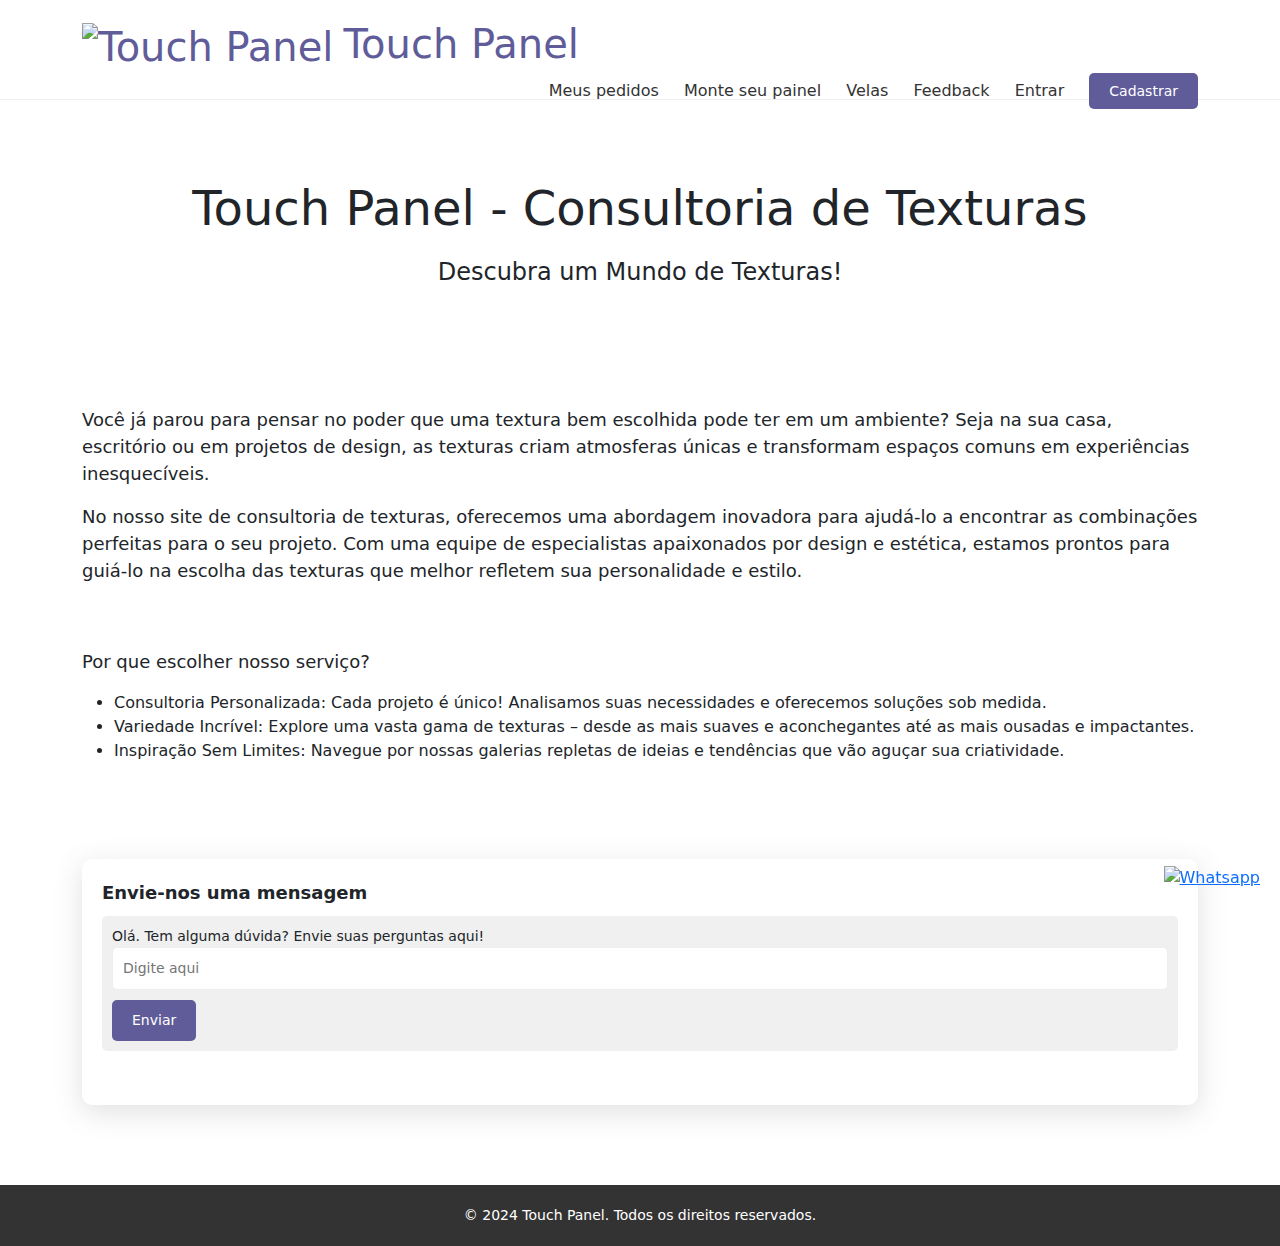
==== index.html @ 873a6830 "Add files via upload" ====
<!DOCTYPE html>
<html lang="en">

<head>
    <meta charset="UTF-8">
    <meta http-equiv="X-UA-Compatible" content="IE=edge">
    <meta name="viewport" content="width=device-width, initial-scale=1.0">
    <title>Touch Panel</title>
    <link rel="stylesheet" href="style.css">
    <script src="script.js"></script>
    <link href="https://cdn.jsdelivr.net/npm/bootstrap@5.3.3/dist/css/bootstrap.min.css" rel="stylesheet"
        integrity="sha384-QWTKZyjpPEjISv5WaRU9OFeRpok6YctnYmDr5pNlyT2bRjXh0JMhjY6hW+ALEwIH" crossorigin="anonymous">
    <script src="https://cdn.jsdelivr.net/npm/@popperjs/core@2.11.8/dist/umd/popper.min.js"
        integrity="sha384-I7E8VVD/ismYTF4hNIPjVp/Zjvgyol6VFvRkX/vR+Vc4jQkC+hVqc2pM8ODewa9r"
        crossorigin="anonymous"></script>
    <script src="https://cdn.jsdelivr.net/npm/bootstrap@5.3.3/dist/js/bootstrap.min.js"
        integrity="sha384-0pUGZvbkm6XF6gxjEnlmuGrJXVbNuzT9qBBavbLwCsOGabYfZo0T0to5eqruptLy"
        crossorigin="anonymous"></script>
</head>

<body>
    <header>
        <div class="container">
            <h1><a href="index.html"><img src="Imagens/Logo.jpeg" alt="Touch Panel">Touch Panel</a></h1>
            <nav>
                <ul>
                    <li><a href="#">Meus pedidos</a></li>
                    <li><a href="#">Monte seu painel</a></li>
                    <li><a href="#">Velas</a></li>
                    <li><a href="#">Feedback</a></li>
                    <li><a href="#">Entrar</a></li>
                    <li><a href="#" class="cta">Cadastrar</a></li>
                </ul>
            </nav>
        </div>
    </header>
    <main>
        <section class="hero">
            <div class="container">
                <h2>Touch Panel - Consultoria de Texturas</h2>
                <h3>Descubra um Mundo de Texturas!</h3>
            </div>
        </section>

        <div class="container texto">
            <p>Você já parou para pensar no poder que uma textura bem escolhida pode ter em um ambiente? Seja na sua
                casa, escritório ou em projetos de design, as texturas criam atmosferas únicas e transformam espaços
                comuns em experiências inesquecíveis.</p>
            <p>No nosso site de consultoria de texturas, oferecemos uma abordagem inovadora para ajudá-lo a encontrar as
                combinações perfeitas para o seu projeto. Com uma equipe de especialistas apaixonados por design e
                estética, estamos prontos para guiá-lo na escolha das texturas que melhor refletem sua personalidade e
                estilo.</p>
            <br />
            <br />
            <p>
                Por que escolher nosso serviço?
            <ul>
                <li>Consultoria Personalizada: Cada projeto é único! Analisamos suas necessidades e oferecemos soluções
                    sob medida.</li>
                <li>Variedade Incrível: Explore uma vasta gama de texturas – desde as mais suaves e aconchegantes até as
                    mais ousadas e impactantes.</li>
                <li>Inspiração Sem Limites: Navegue por nossas galerias repletas de ideias e tendências que vão aguçar
                    sua criatividade.</li>
            </ul>
            </p>
        </div>
        <section class="contact">
            <div class="container">
                <div class="chat-box">
                    <span>Envie-nos uma mensagem</span>
                    <div class="chat-message">
                        <p>Olá. Tem alguma dúvida? Envie suas perguntas aqui!</p>
                        <input type="text" placeholder="Digite aqui">
                        <button>Enviar</button>
                    </div>
                    <br />
                </div>
            </div>
        </section>
        <a href="https://web.whatsapp.com/" class="whatsapp"><img src="Imagens/whatsapp.png" alt="Whatsapp"></a>
    </main>

    <footer>
        <div class="container">
            <p>&copy; 2024 Touch Panel. Todos os direitos reservados.</p>
        </div>
    </footer>
</body>

</html>
---- style.css ----
/* style.css */
body {
    font-family: sans-serif;
    margin: 0;
    padding: 0;
    background-color: #1b1a1b;
}

header {
    background-color: #fff;
    padding: 20px 0;
    border-bottom: 1px solid #eee;
}

.whatsapp {
    position: fixed;
    bottom: 10px;
    right: 20px;
    z-index: 1;
}

.whatsapp img {
    width: 40px;
    height: 40px;
}

.container {
    max-width: 1200px;
    margin: 0 auto;
    padding: 0 20px;
}

.container img {
    height: 70px;
    width: 70px;
    margin-right: 10px;
}

.mensagem {
    padding-top: 50%;
}

h1 {
    font-size: 2em;
    margin: 0;
    display: inline-block;
    vertical-align: middle;
    line-height: 1;
}

h1 a {
    text-decoration: none;
    color: #605c99;
}

p {
    font-size: 18px;
}

nav {
    float: right;
}

nav ul {
    list-style: none;
    margin: 0;
    padding: 0;
}

nav li {
    display: inline-block;
    margin-left: 20px;
}

nav a {
    text-decoration: none;
    color: #333;
}

.hero {
    background-color: #fff;
    padding: 80px 0;
    text-align: center;
}

.hero h2 {
    font-size: 3em;
    margin-bottom: 20px;
}

.hero h3 {
    font-size: 1.5em;
    margin-bottom: 40px;
}

.contact {
    padding: 80px 0;
    background-color: #fff;
}

.chat-box {
    background-color: #fff;
    padding: 20px;
    border-radius: 10px;
    box-shadow: 0 2px 5px rgba(0, 0, 0, 0.1);
    position: relative;
    box-shadow: rgba(100, 100, 111, 0.2) 0px 7px 29px 0px;
}

.chat-box span {
    font-size: 18px;
    font-weight: bold;
    margin-bottom: 10px;
    display: block;
}

.chat-message {
    background-color: #f0f0f0;
    padding: 10px;
    border-radius: 5px;
    margin-bottom: 10px;
}

.chat-message p {
    margin: 0;
    font-size: 14px;
}

.chat-message input {
    width: 100%;
    padding: 10px;
    border: 1px solid #eee;
    border-radius: 5px;
    margin-bottom: 10px;
    font-size: 14px;
}

.chat-message button {
    background-color: #605c99;
    color: #fff;
    padding: 10px 20px;
    border: none;
    border-radius: 5px;
    cursor: pointer;
    font-size: 14px;
}

.chat-box img {
    position: absolute;
    bottom: 10px;
    right: 10px;
    width: 40px;
    height: 40px;
}

footer {
    background-color: #333;
    color: #fff;
    padding: 20px 0;
    text-align: center;
}

footer p {
    margin: 0;
    font-size: 14px;
}

.cta {
    background-color: #605c99;
    color: #fff;
    padding: 10px 20px;
    border: none;
    border-radius: 5px;
    cursor: pointer;
    font-size: 14px;
}

/* Responsivo */
@media (max-width: 768px) {
    nav {
        float: none;
        text-align: center;
    }

    nav ul {
        display: flex;
        flex-wrap: wrap;
        justify-content: center;
    }

    nav li {
        margin: 0 10px;
    }

    .hero {
        padding: 40px 0;
    }

    .omnichannel {
        padding: 40px 0;
    }

    .circle {
        width: 100px;
        height: 100px;
    }

    .logistics {
        width: 20px;
        height: 200px;
    }

    .channel {
        top: 70%;
    }

    .contact {
        padding: 40px 0;
    }
}
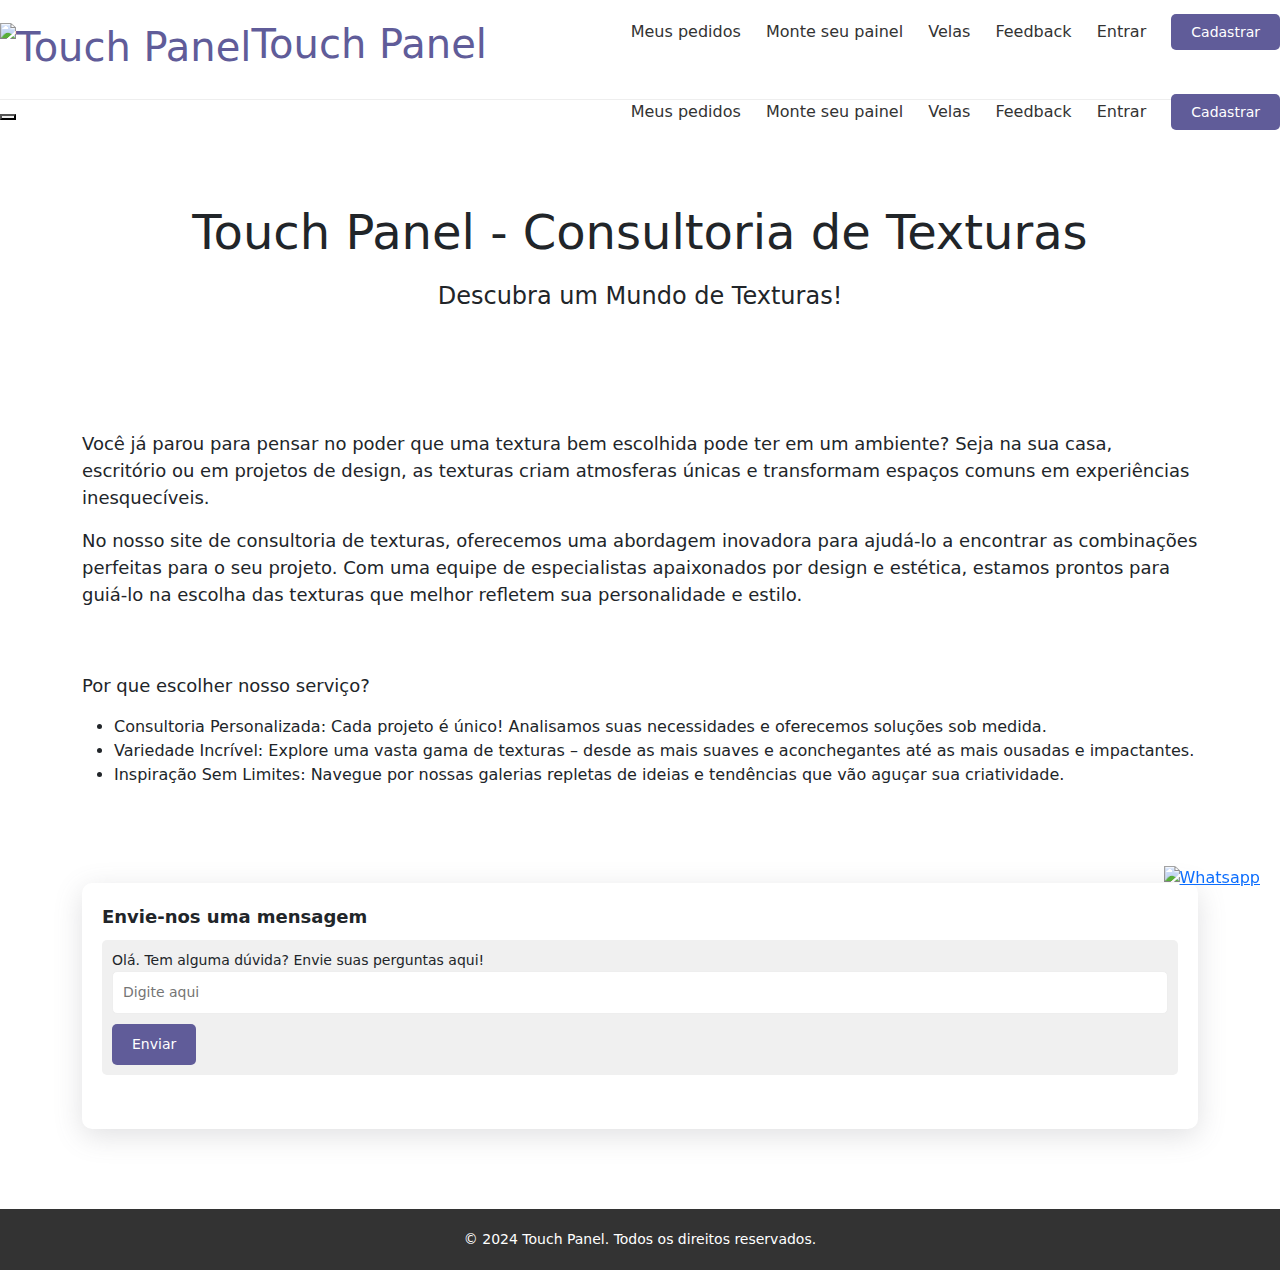
==== commit 27212ea3: "Update index.html" ====
--- a/index.html
+++ b/index.html
@@ -8,20 +8,20 @@
     <title>Touch Panel</title>
     <link rel="stylesheet" href="style.css">
     <script src="script.js"></script>
-    <link href="https://cdn.jsdelivr.net/npm/bootstrap@5.3.3/dist/css/bootstrap.min.css" rel="stylesheet"
-        integrity="sha384-QWTKZyjpPEjISv5WaRU9OFeRpok6YctnYmDr5pNlyT2bRjXh0JMhjY6hW+ALEwIH" crossorigin="anonymous">
     <script src="https://cdn.jsdelivr.net/npm/@popperjs/core@2.11.8/dist/umd/popper.min.js"
         integrity="sha384-I7E8VVD/ismYTF4hNIPjVp/Zjvgyol6VFvRkX/vR+Vc4jQkC+hVqc2pM8ODewa9r"
         crossorigin="anonymous"></script>
     <script src="https://cdn.jsdelivr.net/npm/bootstrap@5.3.3/dist/js/bootstrap.min.js"
         integrity="sha384-0pUGZvbkm6XF6gxjEnlmuGrJXVbNuzT9qBBavbLwCsOGabYfZo0T0to5eqruptLy"
         crossorigin="anonymous"></script>
+    <link href="https://cdn.jsdelivr.net/npm/bootstrap@5.3.3/dist/css/bootstrap.min.css" rel="stylesheet"
+        integrity="sha384-QWTKZyjpPEjISv5WaRU9OFeRpok6YctnYmDr5pNlyT2bRjXh0JMhjY6hW+ALEwIH" crossorigin="anonymous">
 </head>
 
 <body>
     <header>
-        <div class="container">
-            <h1><a href="index.html"><img src="Imagens/Logo.jpeg" alt="Touch Panel">Touch Panel</a></h1>
+        <div class="conteiner">
+            <h1><a href="index.html"><img src="Imagens/LogoSFundo.png" alt="Touch Panel">Touch Panel</a></h1>
             <nav>
                 <ul>
                     <li><a href="#">Meus pedidos</a></li>
@@ -29,11 +29,27 @@
                     <li><a href="#">Velas</a></li>
                     <li><a href="#">Feedback</a></li>
                     <li><a href="#">Entrar</a></li>
-                    <li><a href="#" class="cta">Cadastrar</a></li>
+                    <li><a href="#" id="cadastrar" class="cta">Cadastrar</a></li>
                 </ul>
             </nav>
         </div>
     </header>
+    <navbar>
+        <button class="menu-btn">
+            <span class="menu-icon"></span>
+        </button>
+
+        <nav class="menu">
+            <ul>
+                <li><a href="#">Meus pedidos</a></li>
+                <li><a href="#">Monte seu painel</a></li>
+                <li><a href="#">Velas</a></li>
+                <li><a href="#">Feedback</a></li>
+                <li><a href="#">Entrar</a></li>
+                <li><a href="#" id="cadastrar" class="cta">Cadastrar</a></li>
+            </ul>
+        </nav>
+    </navbar>
     <main>
         <section class="hero">
             <div class="container">
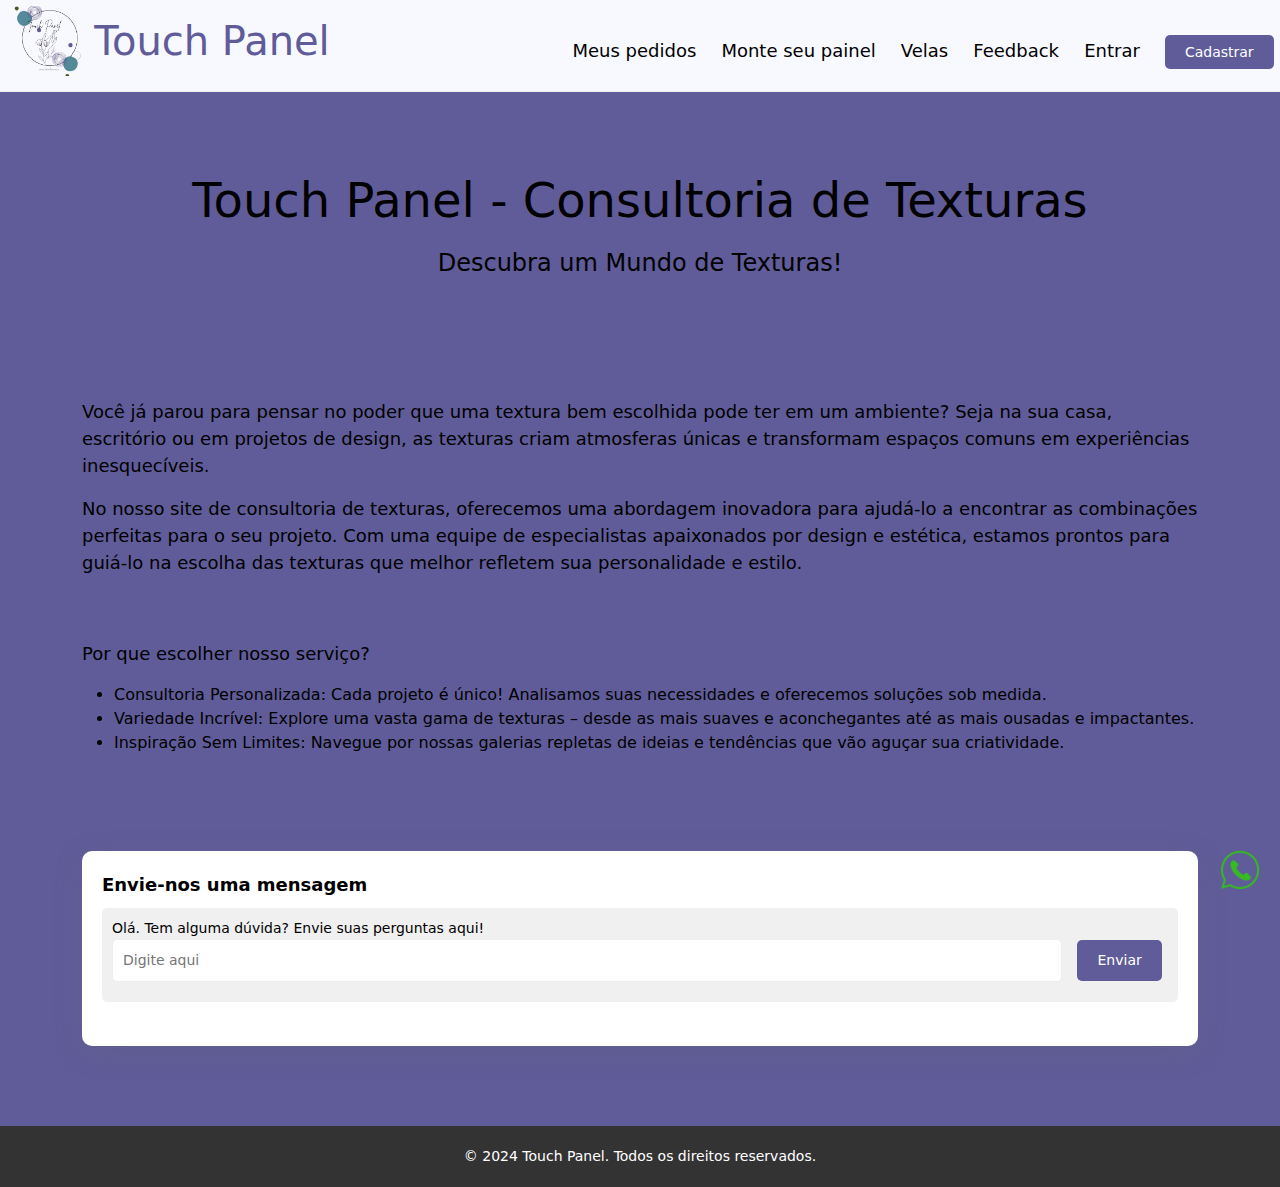
==== commit 39c82ec4: "Atualização 01/10" ====
--- a/index.html
+++ b/index.html
@@ -103,4 +103,4 @@
     </footer>
 </body>
 
-</html>
+</html>--- a/style.css
+++ b/style.css
@@ -1,220 +1,474 @@
-/* style.css */
-body {
-    font-family: sans-serif;
-    margin: 0;
-    padding: 0;
-    background-color: #1b1a1b;
-}
-
-header {
-    background-color: #fff;
-    padding: 20px 0;
-    border-bottom: 1px solid #eee;
-}
-
-.whatsapp {
-    position: fixed;
-    bottom: 10px;
-    right: 20px;
-    z-index: 1;
-}
-
-.whatsapp img {
-    width: 40px;
-    height: 40px;
-}
-
-.container {
-    max-width: 1200px;
-    margin: 0 auto;
-    padding: 0 20px;
-}
-
-.container img {
-    height: 70px;
-    width: 70px;
-    margin-right: 10px;
-}
-
-.mensagem {
-    padding-top: 50%;
-}
-
-h1 {
-    font-size: 2em;
-    margin: 0;
-    display: inline-block;
-    vertical-align: middle;
-    line-height: 1;
-}
-
-h1 a {
-    text-decoration: none;
-    color: #605c99;
-}
-
-p {
-    font-size: 18px;
-}
-
-nav {
-    float: right;
-}
-
-nav ul {
-    list-style: none;
-    margin: 0;
-    padding: 0;
-}
-
-nav li {
-    display: inline-block;
-    margin-left: 20px;
-}
-
-nav a {
-    text-decoration: none;
-    color: #333;
-}
-
-.hero {
-    background-color: #fff;
-    padding: 80px 0;
-    text-align: center;
-}
-
-.hero h2 {
-    font-size: 3em;
-    margin-bottom: 20px;
-}
-
-.hero h3 {
-    font-size: 1.5em;
-    margin-bottom: 40px;
-}
-
-.contact {
-    padding: 80px 0;
-    background-color: #fff;
-}
-
-.chat-box {
-    background-color: #fff;
-    padding: 20px;
-    border-radius: 10px;
-    box-shadow: 0 2px 5px rgba(0, 0, 0, 0.1);
-    position: relative;
-    box-shadow: rgba(100, 100, 111, 0.2) 0px 7px 29px 0px;
-}
-
-.chat-box span {
-    font-size: 18px;
-    font-weight: bold;
-    margin-bottom: 10px;
-    display: block;
-}
-
-.chat-message {
-    background-color: #f0f0f0;
-    padding: 10px;
-    border-radius: 5px;
-    margin-bottom: 10px;
-}
-
-.chat-message p {
-    margin: 0;
-    font-size: 14px;
-}
-
-.chat-message input {
-    width: 100%;
-    padding: 10px;
-    border: 1px solid #eee;
-    border-radius: 5px;
-    margin-bottom: 10px;
-    font-size: 14px;
-}
-
-.chat-message button {
-    background-color: #605c99;
-    color: #fff;
-    padding: 10px 20px;
-    border: none;
-    border-radius: 5px;
-    cursor: pointer;
-    font-size: 14px;
-}
-
-.chat-box img {
-    position: absolute;
-    bottom: 10px;
-    right: 10px;
-    width: 40px;
-    height: 40px;
-}
-
-footer {
-    background-color: #333;
-    color: #fff;
-    padding: 20px 0;
-    text-align: center;
-}
-
-footer p {
-    margin: 0;
-    font-size: 14px;
-}
-
-.cta {
-    background-color: #605c99;
-    color: #fff;
-    padding: 10px 20px;
-    border: none;
-    border-radius: 5px;
-    cursor: pointer;
-    font-size: 14px;
-}
-
-/* Responsivo */
-@media (max-width: 768px) {
-    nav {
-        float: none;
-        text-align: center;
-    }
-
-    nav ul {
-        display: flex;
-        flex-wrap: wrap;
-        justify-content: center;
-    }
-
-    nav li {
-        margin: 0 10px;
-    }
-
-    .hero {
-        padding: 40px 0;
-    }
-
-    .omnichannel {
-        padding: 40px 0;
-    }
-
-    .circle {
-        width: 100px;
-        height: 100px;
-    }
-
-    .logistics {
-        width: 20px;
-        height: 200px;
-    }
-
-    .channel {
-        top: 70%;
-    }
-
-    .contact {
-        padding: 40px 0;
-    }
+/* style.css */
+body {
+    font-family: sans-serif;
+    margin: 0;
+    padding: 0;
+    background-color: #605c99 !important;
+}
+
+header {
+    background-color: #f8f8ff;
+    padding: 0.5%;
+    border-bottom: 1px solid #eee;
+}
+
+.whatsapp {
+    position: fixed;
+    bottom: 10px;
+    right: 20px;
+    z-index: 1;
+}
+
+.whatsapp img {
+    width: 40px;
+    height: 40px;
+}
+
+main {
+    color: rgb(0, 0, 0);
+}
+
+.container {
+    max-width: 1200px;
+    margin: 0 auto;
+    padding: 0 20px;
+}
+
+.container img {
+    height: 70px;
+    width: 70px;
+    margin-right: 10px;
+}
+
+.conteiner {
+    max-width: 1200px;
+    margin: 0;
+    padding: 0 0px;
+    display: contents;
+}
+
+.conteiner img {
+    height: 70px;
+    width: 70px;
+    margin-right: 10px;
+    margin-left: 5%;
+}
+
+.conteiner a {
+    white-space: nowrap;
+    margin: 0;
+    vertical-align: middle;
+    line-height: 1;
+    flex: 1;
+    justify-content: center;
+    align-items: center;
+    display: flex;
+}
+
+.mensagem {
+    padding-top: 50%;
+}
+
+#Nome {
+    padding-top: 50px;
+}
+
+h1 {
+    font-size: 2em;
+    margin: 0;
+    display: inline-block;
+    vertical-align: middle;
+    line-height: 1;
+}
+
+h1 a {
+    text-decoration: none;
+    color: #605c99;
+    height: 100%;
+    align-items: center;
+}
+
+p {
+    font-size: 18px;
+}
+
+nav {
+    float: right;
+}
+
+nav ul {
+    list-style: none;
+    margin: 0;
+    margin-top: 4%;
+    padding: 0;
+    position: relative;
+}
+
+nav li {
+    display: inline-block;
+    margin-left: 20px;
+    font-size: 18px;
+}
+
+nav a {
+    text-decoration: none;
+    color: #000000;
+}
+
+.hero {
+    padding: 80px 0;
+    text-align: center;
+}
+
+.hero h2 {
+    font-size: 3em;
+    margin-bottom: 20px;
+}
+
+.hero h3 {
+    font-size: 1.5em;
+    margin-bottom: 40px;
+}
+
+.contact {
+    padding: 80px 0;
+}
+
+.chat-box {
+    background-color: #fff;
+    padding: 20px;
+    border-radius: 10px;
+    box-shadow: 0 2px 5px rgba(0, 0, 0, 0.1);
+    position: relative;
+    box-shadow: rgba(100, 100, 111, 0.2) 0px 7px 29px 0px;
+}
+
+.chat-box span {
+    font-size: 18px;
+    font-weight: bold;
+    margin-bottom: 10px;
+    display: block;
+}
+
+.chat-message {
+    background-color: #f0f0f0;
+    padding: 10px;
+    border-radius: 5px;
+}
+
+.chat-message p {
+    margin: 0;
+    font-size: 14px;
+}
+
+.chat-message input {
+    width: 90%;
+    padding: 10px;
+    border: 1px solid #eee;
+    border-radius: 5px;
+    margin-bottom: 10px;
+    font-size: 14px;
+}
+
+.chat-message button {
+    background-color: #605c99;
+    color: #fff;
+    padding: 10px 20px;
+    border: none;
+    border-radius: 5px;
+    cursor: pointer;
+    font-size: 14px;
+    margin-left: 10px;
+}
+
+.chat-box img {
+    position: absolute;
+    bottom: 10px;
+    right: 10px;
+    width: 40px;
+    height: 40px;
+}
+
+footer {
+    background-color: #333;
+    color: #fff;
+    padding: 20px 0;
+    text-align: center;
+}
+
+footer p {
+    margin: 0;
+    font-size: 14px;
+}
+
+.cta {
+    background-color: #605c99;
+    color: #fff;
+    padding: 10px 20px;
+    border: none;
+    border-radius: 5px;
+    cursor: pointer;
+    font-size: 14px;
+}
+
+@media only screen and (max-width: 480px) {
+    header {
+        padding: 10px;
+    }
+
+    nav {
+        float: none;
+    }
+
+    nav ul {
+        margin-top: 0;
+    }
+
+    nav li {
+        margin-left: 10px;
+    }
+
+    .hero {
+        padding: 40px 0;
+    }
+
+    .hero h2 {
+        font-size: 2em;
+    }
+
+    .hero h3 {
+        font-size: 1em;
+    }
+
+    .contact {
+        padding: 40px 0;
+    }
+
+    .chat-box {
+        padding: 10px;
+    }
+
+    .chat-message {
+        padding: 5px;
+    }
+
+    .chat-message input {
+        width: 90%;
+    }
+
+    .chat-message button {
+        padding: 5px 10px;
+    }
+
+    footer {
+        padding: 10px 0;
+    }
+
+    footer p {
+        font-size: 12px;
+    }
+}
+
+@media only screen and (max-width: 768px) {
+    header {
+        padding: 15px;
+    }
+
+    nav {
+        float: none;
+    }
+
+    nav ul {
+        margin-top: 10px;
+    }
+
+    nav li {
+        margin-left: 15px;
+    }
+
+    .hero {
+        padding: 60px 0;
+    }
+
+    .hero h2 {
+        font-size: 2.5em;
+    }
+
+    .hero h3 {
+        font-size: 1.2em;
+    }
+
+    .contact {
+        padding: 60px 0;
+    }
+
+    .chat-box {
+        padding: 15px;
+    }
+
+    .chat-message {
+        padding: 10px;
+    }
+
+    .chat-message input {
+        width: 95%;
+    }
+
+    .chat-message button {
+        padding: 10px 15px;
+    }
+
+    footer {
+        padding: 15px 0;
+    }
+
+    footer p {
+        font-size: 13px;
+    }
+}
+
+@media only screen and (max-width: 1000px) {
+    header {
+        padding: 20px;
+        display: none;
+    }
+
+    nav {
+        float: right;
+    }
+
+    nav ul {
+        margin-top: 20px;
+    }
+
+    nav li {
+        margin-left: 20px;
+    }
+
+    .hero {
+        padding: 80px 0;
+    }
+
+    .hero h2 {
+        font-size: 3em;
+    }
+
+    .hero h3 {
+        font-size: 1.5em;
+    }
+
+    .contact {
+        padding: 80px 0;
+    }
+
+    .chat-box {
+        padding: 20px;
+    }
+
+    .chat-message {
+        padding: 15px;
+    }
+
+    .chat-message input {
+        width: 100%;
+    }
+
+    .chat-message button {
+        padding: 15px 20px;
+    }
+
+    footer {
+        padding: 20px 0;
+    }
+
+    footer p {
+        font-size: 14px;
+    }
+}
+
+@media only screen and (min-width: 1001px) {
+    .menu-btn {
+        display: none;
+    }
+
+    .menu-icon {
+        display: none;
+    }
+
+    .menu-icon:before {
+        display: none;
+    }
+
+    .menu {
+        display: none;
+    }
+}
+
+.menu-btn {
+    position: relative;
+    width: 40px;
+    height: 40px;
+    background-color: #333;
+    border: none;
+    border-radius: 50%;
+    cursor: pointer;
+}
+
+.menu-icon {
+    display: inline-block;
+    position: absolute;
+    top: 50%;
+    left: 50%;
+    transform: translate(-50%, -50%);
+    font-size: 24px;
+    color: #fff;
+}
+
+.menu-icon:before {
+    content: "\f0c9";
+    font-family: "Font Awesome 5 Free";
+    font-weight: 900;
+}
+
+.menu {
+    position: absolute;
+    top: 0;
+    left: 0;
+    width: 75%;
+    height: 100vh;
+    background-color: #333;
+    transform: translateX(-100%);
+    transition: transform 0.3s ease-in-out;
+    z-index: 10;
+}
+
+.menu ul {
+    list-style: none;
+    margin: 10;
+    padding: 0;
+    position: absolute;
+}
+
+.menu li {
+    margin-bottom: 20px;
+    position: absolute;
+}
+
+.menu a {
+    color: #fff;
+    text-decoration: none;
+    display: block;
+    padding: 10px;
+    border-radius: 10px;
+    background-color: #444;
+    width: 100%;
+    text-align: center;
+}
+
+.menu a:hover {
+    color: #ccc;
+}
+
+.menu-btn:focus+.menu {
+    transform: translateX(0);
 }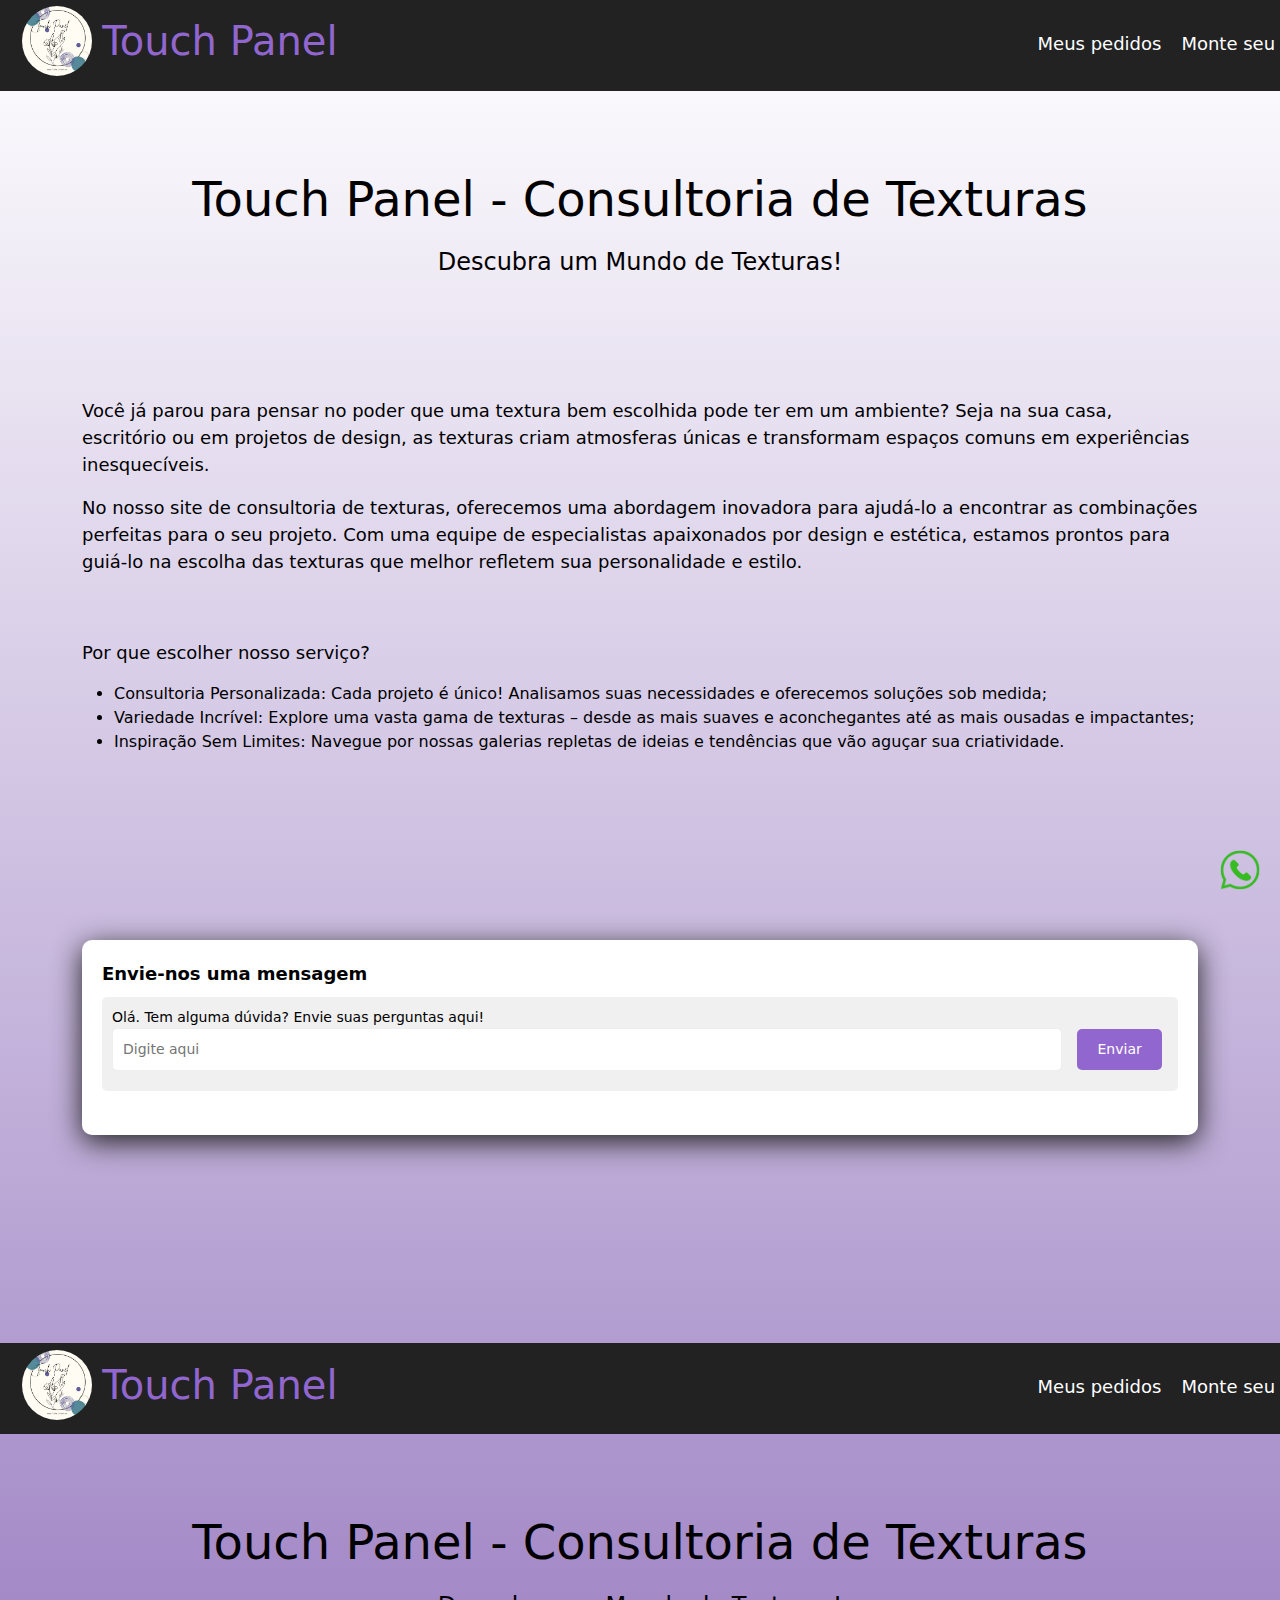
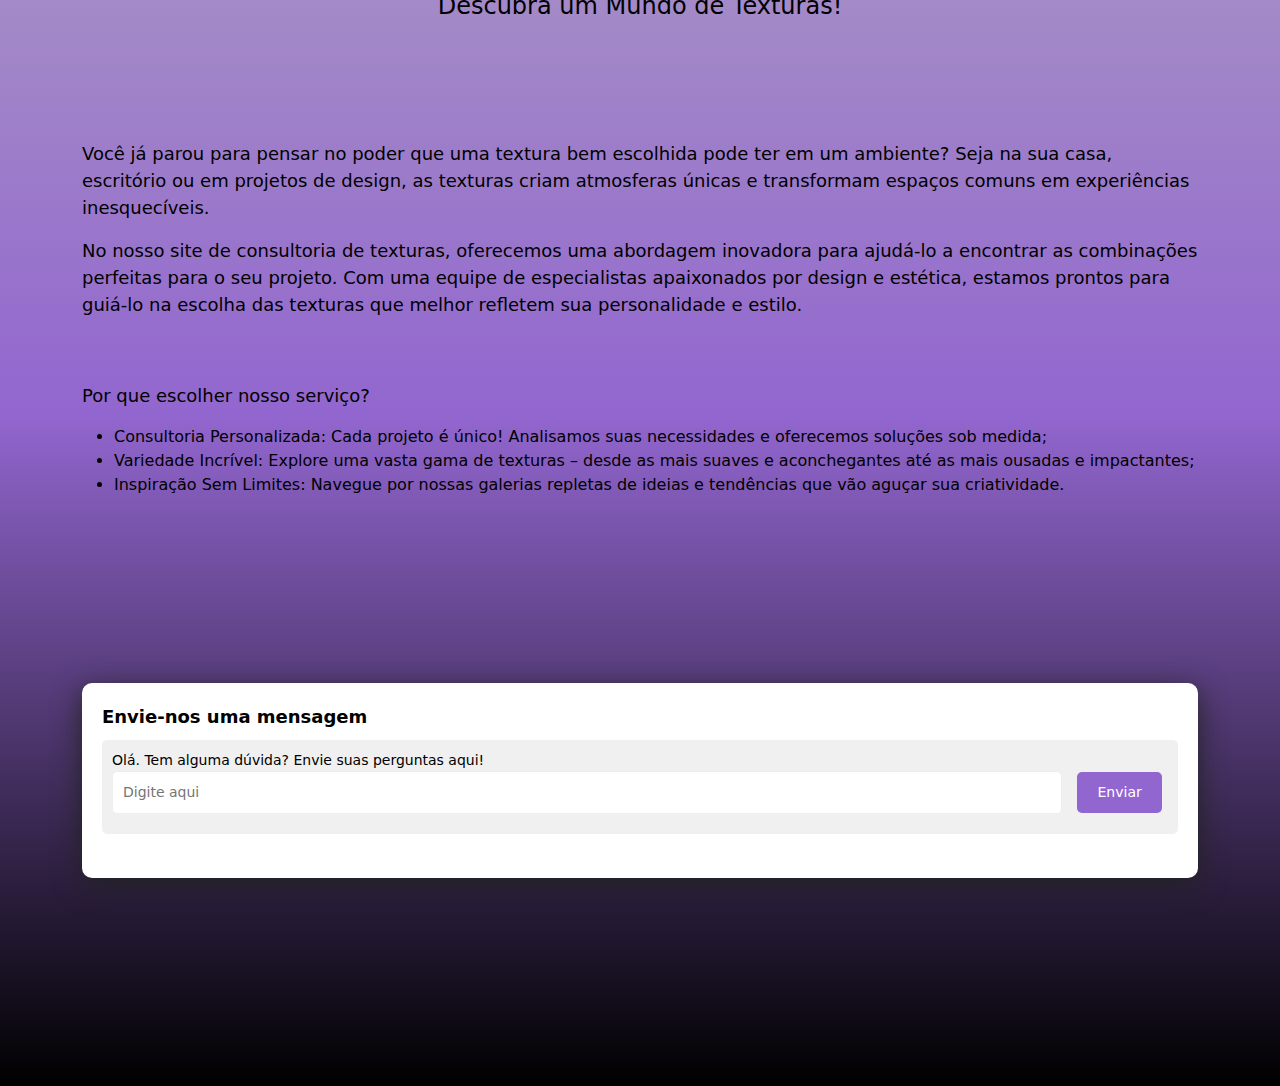
==== commit 1cec7696: "Atualização 10/10" ====
--- a/index.html
+++ b/index.html
@@ -21,35 +21,36 @@
 <body>
     <header>
         <div class="conteiner">
-            <h1><a href="index.html"><img src="Imagens/LogoSFundo.png" alt="Touch Panel">Touch Panel</a></h1>
+            <navbar>
+                <button class="menu-btn">
+                    <span class="menu-icon"></span>
+                </button>
+                <div class="menu">
+                    <ul>
+                        <li><a href="">Meus pedidos</a></li>
+                        <li><a href="">Monte seu painel</a></li>
+                        <li><a href="velas.html">Velas</a></li>
+                        <li><a href="">Feedback</a></li>
+                        <li id="login"><a href="">Entrar</a></li>
+                        <li id="login"><a href="">Cadastrar</a></li>
+                    </ul>
+                </div>
+            </navbar>
+            <div class="site-branding">
+                <h1><a href="index.html"><img src="Imagens/Logo.jpeg" alt="Touch Panel" id="logo">Touch Panel</a></h1>
+            </div>
             <nav>
-                <ul>
-                    <li><a href="#">Meus pedidos</a></li>
-                    <li><a href="#">Monte seu painel</a></li>
-                    <li><a href="#">Velas</a></li>
-                    <li><a href="#">Feedback</a></li>
-                    <li><a href="#">Entrar</a></li>
+                <ul class="menu-princ">
+                    <li><a href="#" id="pedidos">Meus pedidos</a></li>
+                    <li><a href="#" id="painel">Monte seu painel</a></li>
+                    <li><a href="velas.html" id="velas">Velas</a></li>
+                    <li><a href="#" id="feedback">Feedback</a></li>
+                    <li><a href="#" id="login">Entrar</a></li>
                     <li><a href="#" id="cadastrar" class="cta">Cadastrar</a></li>
                 </ul>
             </nav>
         </div>
     </header>
-    <navbar>
-        <button class="menu-btn">
-            <span class="menu-icon"></span>
-        </button>
-
-        <nav class="menu">
-            <ul>
-                <li><a href="#">Meus pedidos</a></li>
-                <li><a href="#">Monte seu painel</a></li>
-                <li><a href="#">Velas</a></li>
-                <li><a href="#">Feedback</a></li>
-                <li><a href="#">Entrar</a></li>
-                <li><a href="#" id="cadastrar" class="cta">Cadastrar</a></li>
-            </ul>
-        </nav>
-    </navbar>
     <main>
         <section class="hero">
             <div class="container">
@@ -72,9 +73,9 @@
                 Por que escolher nosso serviço?
             <ul>
                 <li>Consultoria Personalizada: Cada projeto é único! Analisamos suas necessidades e oferecemos soluções
-                    sob medida.</li>
+                    sob medida;</li>
                 <li>Variedade Incrível: Explore uma vasta gama de texturas – desde as mais suaves e aconchegantes até as
-                    mais ousadas e impactantes.</li>
+                    mais ousadas e impactantes;</li>
                 <li>Inspiração Sem Limites: Navegue por nossas galerias repletas de ideias e tendências que vão aguçar
                     sua criatividade.</li>
             </ul>
@@ -103,4 +104,110 @@
     </footer>
 </body>
 
+</html><!DOCTYPE html>
+<html lang="en">
+
+<head>
+    <meta charset="UTF-8">
+    <meta http-equiv="X-UA-Compatible" content="IE=edge">
+    <meta name="viewport" content="width=device-width, initial-scale=1.0">
+    <title>Touch Panel</title>
+    <link rel="stylesheet" href="style.css">
+    <script src="script.js"></script>
+    <script src="https://cdn.jsdelivr.net/npm/@popperjs/core@2.11.8/dist/umd/popper.min.js"
+        integrity="sha384-I7E8VVD/ismYTF4hNIPjVp/Zjvgyol6VFvRkX/vR+Vc4jQkC+hVqc2pM8ODewa9r"
+        crossorigin="anonymous"></script>
+    <script src="https://cdn.jsdelivr.net/npm/bootstrap@5.3.3/dist/js/bootstrap.min.js"
+        integrity="sha384-0pUGZvbkm6XF6gxjEnlmuGrJXVbNuzT9qBBavbLwCsOGabYfZo0T0to5eqruptLy"
+        crossorigin="anonymous"></script>
+    <link href="https://cdn.jsdelivr.net/npm/bootstrap@5.3.3/dist/css/bootstrap.min.css" rel="stylesheet"
+        integrity="sha384-QWTKZyjpPEjISv5WaRU9OFeRpok6YctnYmDr5pNlyT2bRjXh0JMhjY6hW+ALEwIH" crossorigin="anonymous">
+</head>
+
+<body>
+    <header>
+        <div class="conteiner">
+            <navbar>
+                <button class="menu-btn">
+                    <span class="menu-icon"></span>
+                </button>
+                <div class="menu">
+                    <ul>
+                        <li><a href="">Meus pedidos</a></li>
+                        <li><a href="">Monte seu painel</a></li>
+                        <li><a href="velas.html">Velas</a></li>
+                        <li><a href="">Feedback</a></li>
+                        <li id="login"><a href="">Entrar</a></li>
+                        <li id="login"><a href="">Cadastrar</a></li>
+                    </ul>
+                </div>
+            </navbar>
+            <div class="site-branding">
+                <h1><a href="index.html"><img src="Imagens/Logo.jpeg" alt="Touch Panel" id="logo">Touch Panel</a></h1>
+            </div>
+            <nav>
+                <ul class="menu-princ">
+                    <li><a href="#" id="pedidos">Meus pedidos</a></li>
+                    <li><a href="#" id="painel">Monte seu painel</a></li>
+                    <li><a href="velas.html" id="velas">Velas</a></li>
+                    <li><a href="#" id="feedback">Feedback</a></li>
+                    <li><a href="#" id="login">Entrar</a></li>
+                    <li><a href="#" id="cadastrar" class="cta">Cadastrar</a></li>
+                </ul>
+            </nav>
+        </div>
+    </header>
+    <main>
+        <section class="hero">
+            <div class="container">
+                <h2>Touch Panel - Consultoria de Texturas</h2>
+                <h3>Descubra um Mundo de Texturas!</h3>
+            </div>
+        </section>
+
+        <div class="container texto">
+            <p>Você já parou para pensar no poder que uma textura bem escolhida pode ter em um ambiente? Seja na sua
+                casa, escritório ou em projetos de design, as texturas criam atmosferas únicas e transformam espaços
+                comuns em experiências inesquecíveis.</p>
+            <p>No nosso site de consultoria de texturas, oferecemos uma abordagem inovadora para ajudá-lo a encontrar as
+                combinações perfeitas para o seu projeto. Com uma equipe de especialistas apaixonados por design e
+                estética, estamos prontos para guiá-lo na escolha das texturas que melhor refletem sua personalidade e
+                estilo.</p>
+            <br />
+            <br />
+            <p>
+                Por que escolher nosso serviço?
+            <ul>
+                <li>Consultoria Personalizada: Cada projeto é único! Analisamos suas necessidades e oferecemos soluções
+                    sob medida;</li>
+                <li>Variedade Incrível: Explore uma vasta gama de texturas – desde as mais suaves e aconchegantes até as
+                    mais ousadas e impactantes;</li>
+                <li>Inspiração Sem Limites: Navegue por nossas galerias repletas de ideias e tendências que vão aguçar
+                    sua criatividade.</li>
+            </ul>
+            </p>
+        </div>
+        <section class="contact">
+            <div class="container">
+                <div class="chat-box">
+                    <span>Envie-nos uma mensagem</span>
+                    <div class="chat-message">
+                        <p>Olá. Tem alguma dúvida? Envie suas perguntas aqui!</p>
+                        <input type="text" placeholder="Digite aqui">
+                        <button>Enviar</button>
+                    </div>
+                    <br />
+                </div>
+            </div>
+        </section>
+        <a href="https://web.whatsapp.com/" class="whatsapp"><img src="Imagens/whatsapp.png" alt="Whatsapp"></a>
+    </main>
+
+    <footer>
+        <div class="container">
+            <p>&copy; 2024 Touch Panel. Todos os direitos reservados.</p>
+        </div>
+    </footer>
+</body>
+
 </html>--- a/style.css
+++ b/style.css
@@ -3,13 +3,63 @@
     font-family: sans-serif;
     margin: 0;
     padding: 0;
-    background-color: #605c99 !important;
+    background: rgb(130, 52, 232);
+    background: linear-gradient(360deg, rgb(0, 0, 0) 0%, rgb(146, 102, 207) 25%, rgb(163, 137, 199) 40%, rgb(255, 255, 255) 100%);
+    min-height: 100vh;
 }
 
 header {
-    background-color: #f8f8ff;
+    background-color: #222222;
     padding: 0.5%;
-    border-bottom: 1px solid #eee;
+}
+
+main {
+    color: rgb(0, 0, 0);
+    position: relative;
+    padding-bottom: 10%;
+}
+
+.container {
+    max-width: 1200px;
+    margin: 0 auto;
+    padding: 0 20px;
+}
+
+.container img {
+    height: 70px;
+    width: 70px;
+    margin-right: 10px;
+}
+
+.conteiner {
+    padding: 0;
+    display: flex;
+    align-items: baseline;
+    justify-content: flex-start;
+
+    /* max-width: 1200px;
+    margin: 0;
+    padding: 0;
+    display: flex;
+    place-content: center flex-start;
+    align-items: center;
+    justify-content: space-between; */
+}
+
+.conteiner img {
+    height: 70px;
+    width: 70px;
+    margin-right: 10px;
+    margin-left: 5%;
+    border-radius: 50%;
+}
+
+.conteiner a {
+    white-space: nowrap;
+    margin: 0;
+    vertical-align: baseline;
+    display: flex;
+    justify-content: flex-start;
 }
 
 .whatsapp {
@@ -24,53 +74,18 @@
     height: 40px;
 }
 
-main {
-    color: rgb(0, 0, 0);
-}
-
-.container {
-    max-width: 1200px;
-    margin: 0 auto;
-    padding: 0 20px;
-}
-
-.container img {
-    height: 70px;
-    width: 70px;
-    margin-right: 10px;
-}
-
-.conteiner {
-    max-width: 1200px;
-    margin: 0;
-    padding: 0 0px;
-    display: contents;
-}
-
-.conteiner img {
-    height: 70px;
-    width: 70px;
-    margin-right: 10px;
-    margin-left: 5%;
-}
-
-.conteiner a {
-    white-space: nowrap;
-    margin: 0;
-    vertical-align: middle;
-    line-height: 1;
-    flex: 1;
-    justify-content: center;
-    align-items: center;
-    display: flex;
-}
-
 .mensagem {
     padding-top: 50%;
 }
 
 #Nome {
     padding-top: 50px;
+}
+
+/* Seleção do texto */
+::selection {
+    background-color: rgb(51, 18, 73);
+    color: rgb(255, 255, 255);
 }
 
 h1 {
@@ -83,8 +98,7 @@
 
 h1 a {
     text-decoration: none;
-    color: #605c99;
-    height: 100%;
+    color: rgb(146, 102, 207);
     align-items: center;
 }
 
@@ -94,14 +108,17 @@
 
 nav {
     float: right;
+    display: flex;
+    align-items: center;
 }
 
 nav ul {
     list-style: none;
-    margin: 0;
-    margin-top: 4%;
     padding: 0;
     position: relative;
+    align-items: center;
+    justify-content: flex-end;
+
 }
 
 nav li {
@@ -112,9 +129,53 @@
 
 nav a {
     text-decoration: none;
-    color: #000000;
-}
-
+    color: #ffffff;
+}
+
+.menu-princ {
+    display: flex;
+    right: -100%;
+}
+
+.velas {
+    display: flex;
+    justify-content: center;
+}
+
+.card {
+    margin-left: 4.5%;
+    margin-top: 3%;
+}
+
+.card img {
+    width: 17rem;
+    height: 18rem;
+}
+
+.card button {
+    background-color: rgb(146, 102, 207);
+    --bs-btn-color: #fff;
+    --bs-btn-bg: rgb(146, 102, 207);
+    --bs-btn-border-color: rgb(146, 102, 207);
+    --bs-btn-hover-color: #fff;
+    --bs-btn-hover-bg: rgb(51, 18, 73);
+    --bs-btn-hover-border-color: rgb(51, 18, 73);
+    --bs-btn-focus-shadow-rgb: 49, 132, 253;
+    --bs-btn-active-color: #fff;
+    --bs-btn-active-bg: rgb(146, 102, 207);
+    --bs-btn-active-border-color: rgb(146, 102, 207);
+    --bs-btn-active-shadow: inset 0 3px 5px rgba(0, 0, 0, 0.125);
+    --bs-btn-disabled-color: #fff;
+    --bs-btn-disabled-bg: rgb(146, 102, 207);
+    --bs-btn-disabled-border-color: rgb(146, 102, 207);
+
+}
+
+/* Fundo para a logo em PNG
+#logo {
+    background-color: #ffffffde;
+}
+*/
 .hero {
     padding: 80px 0;
     text-align: center;
@@ -140,7 +201,8 @@
     border-radius: 10px;
     box-shadow: 0 2px 5px rgba(0, 0, 0, 0.1);
     position: relative;
-    box-shadow: rgba(100, 100, 111, 0.2) 0px 7px 29px 0px;
+    box-shadow: #222222 0px 7px 29px 0px;
+    margin-top: 10vh;
 }
 
 .chat-box span {
@@ -171,7 +233,7 @@
 }
 
 .chat-message button {
-    background-color: #605c99;
+    background-color: rgb(146, 102, 207);
     color: #fff;
     padding: 10px 20px;
     border: none;
@@ -190,10 +252,15 @@
 }
 
 footer {
-    background-color: #333;
+    background-color: #222222;
     color: #fff;
     padding: 20px 0;
     text-align: center;
+    position: fixed;
+    z-index: 4;
+    width: 100%;
+    bottom: 100%;
+    display: end;
 }
 
 footer p {
@@ -202,7 +269,7 @@
 }
 
 .cta {
-    background-color: #605c99;
+    background-color: rgb(146, 102, 207);
     color: #fff;
     padding: 10px 20px;
     border: none;
@@ -211,126 +278,9 @@
     font-size: 14px;
 }
 
-@media only screen and (max-width: 480px) {
-    header {
-        padding: 10px;
-    }
-
-    nav {
-        float: none;
-    }
-
-    nav ul {
-        margin-top: 0;
-    }
-
-    nav li {
-        margin-left: 10px;
-    }
-
-    .hero {
-        padding: 40px 0;
-    }
-
-    .hero h2 {
-        font-size: 2em;
-    }
-
-    .hero h3 {
-        font-size: 1em;
-    }
-
-    .contact {
-        padding: 40px 0;
-    }
-
-    .chat-box {
-        padding: 10px;
-    }
-
-    .chat-message {
-        padding: 5px;
-    }
-
-    .chat-message input {
-        width: 90%;
-    }
-
-    .chat-message button {
-        padding: 5px 10px;
-    }
-
-    footer {
-        padding: 10px 0;
-    }
-
-    footer p {
-        font-size: 12px;
-    }
-}
-
-@media only screen and (max-width: 768px) {
-    header {
-        padding: 15px;
-    }
-
-    nav {
-        float: none;
-    }
-
-    nav ul {
-        margin-top: 10px;
-    }
-
-    nav li {
-        margin-left: 15px;
-    }
-
-    .hero {
-        padding: 60px 0;
-    }
-
-    .hero h2 {
-        font-size: 2.5em;
-    }
-
-    .hero h3 {
-        font-size: 1.2em;
-    }
-
-    .contact {
-        padding: 60px 0;
-    }
-
-    .chat-box {
-        padding: 15px;
-    }
-
-    .chat-message {
-        padding: 10px;
-    }
-
-    .chat-message input {
-        width: 95%;
-    }
-
-    .chat-message button {
-        padding: 10px 15px;
-    }
-
-    footer {
-        padding: 15px 0;
-    }
-
-    footer p {
-        font-size: 13px;
-    }
-}
-
 @media only screen and (max-width: 1000px) {
     header {
         padding: 20px;
-        display: none;
     }
 
     nav {
@@ -384,11 +334,45 @@
     footer p {
         font-size: 14px;
     }
+
+    .whatsapp {
+        display: none;
+    }
+
+    #pedidos {
+        display: none;
+    }
+
+    #painel {
+        display: none;
+    }
+
+    #velas {
+        display: none;
+    }
+
+    #feedback {
+        display: none;
+    }
+
+    #cadastrar {
+        display: none;
+    }
 }
 
 @media only screen and (min-width: 1001px) {
+    .menu ul {
+        flex-direction: column;
+        /* Adicione essa linha */
+    }
+
+    .menu li {
+        margin-bottom: 20px;
+        /* Aumente o espaçamento entre os itens */
+    }
+
     .menu-btn {
-        display: none;
+        display: none !important;
     }
 
     .menu-icon {
@@ -406,12 +390,13 @@
 
 .menu-btn {
     position: relative;
-    width: 40px;
-    height: 40px;
+    width: 70px;
+    height: 70px;
     background-color: #333;
     border: none;
-    border-radius: 50%;
+    border-radius: 15%;
     cursor: pointer;
+    display: flex;
 }
 
 .menu-icon {
@@ -431,27 +416,34 @@
 }
 
 .menu {
-    position: absolute;
+    position: fixed;
     top: 0;
     left: 0;
     width: 75%;
     height: 100vh;
-    background-color: #333;
+    background-color: #222222;
     transform: translateX(-100%);
     transition: transform 0.3s ease-in-out;
     z-index: 10;
 }
 
 .menu ul {
-    list-style: none;
     margin: 10;
     padding: 0;
-    position: absolute;
+    position: relative;
+    display: flex;
+    flex-direction: column;
 }
 
 .menu li {
+    display: list-item;
     margin-bottom: 20px;
-    position: absolute;
+    justify-content: end;
+    width: 80%;
+}
+
+.menu li #login {
+    justify-self: flex-start;
 }
 
 .menu a {
--- a/style.css
+++ b/style.css
@@ -3,13 +3,63 @@
     font-family: sans-serif;
     margin: 0;
     padding: 0;
-    background-color: #605c99 !important;
+    background: rgb(130, 52, 232);
+    background: linear-gradient(360deg, rgb(0, 0, 0) 0%, rgb(146, 102, 207) 25%, rgb(163, 137, 199) 40%, rgb(255, 255, 255) 100%);
+    min-height: 100vh;
 }
 
 header {
-    background-color: #f8f8ff;
+    background-color: #222222;
     padding: 0.5%;
-    border-bottom: 1px solid #eee;
+}
+
+main {
+    color: rgb(0, 0, 0);
+    position: relative;
+    padding-bottom: 10%;
+}
+
+.container {
+    max-width: 1200px;
+    margin: 0 auto;
+    padding: 0 20px;
+}
+
+.container img {
+    height: 70px;
+    width: 70px;
+    margin-right: 10px;
+}
+
+.conteiner {
+    padding: 0;
+    display: flex;
+    align-items: baseline;
+    justify-content: flex-start;
+
+    /* max-width: 1200px;
+    margin: 0;
+    padding: 0;
+    display: flex;
+    place-content: center flex-start;
+    align-items: center;
+    justify-content: space-between; */
+}
+
+.conteiner img {
+    height: 70px;
+    width: 70px;
+    margin-right: 10px;
+    margin-left: 5%;
+    border-radius: 50%;
+}
+
+.conteiner a {
+    white-space: nowrap;
+    margin: 0;
+    vertical-align: baseline;
+    display: flex;
+    justify-content: flex-start;
 }
 
 .whatsapp {
@@ -24,53 +74,18 @@
     height: 40px;
 }
 
-main {
-    color: rgb(0, 0, 0);
-}
-
-.container {
-    max-width: 1200px;
-    margin: 0 auto;
-    padding: 0 20px;
-}
-
-.container img {
-    height: 70px;
-    width: 70px;
-    margin-right: 10px;
-}
-
-.conteiner {
-    max-width: 1200px;
-    margin: 0;
-    padding: 0 0px;
-    display: contents;
-}
-
-.conteiner img {
-    height: 70px;
-    width: 70px;
-    margin-right: 10px;
-    margin-left: 5%;
-}
-
-.conteiner a {
-    white-space: nowrap;
-    margin: 0;
-    vertical-align: middle;
-    line-height: 1;
-    flex: 1;
-    justify-content: center;
-    align-items: center;
-    display: flex;
-}
-
 .mensagem {
     padding-top: 50%;
 }
 
 #Nome {
     padding-top: 50px;
+}
+
+/* Seleção do texto */
+::selection {
+    background-color: rgb(51, 18, 73);
+    color: rgb(255, 255, 255);
 }
 
 h1 {
@@ -83,8 +98,7 @@
 
 h1 a {
     text-decoration: none;
-    color: #605c99;
-    height: 100%;
+    color: rgb(146, 102, 207);
     align-items: center;
 }
 
@@ -94,14 +108,17 @@
 
 nav {
     float: right;
+    display: flex;
+    align-items: center;
 }
 
 nav ul {
     list-style: none;
-    margin: 0;
-    margin-top: 4%;
     padding: 0;
     position: relative;
+    align-items: center;
+    justify-content: flex-end;
+
 }
 
 nav li {
@@ -112,9 +129,53 @@
 
 nav a {
     text-decoration: none;
-    color: #000000;
-}
-
+    color: #ffffff;
+}
+
+.menu-princ {
+    display: flex;
+    right: -100%;
+}
+
+.velas {
+    display: flex;
+    justify-content: center;
+}
+
+.card {
+    margin-left: 4.5%;
+    margin-top: 3%;
+}
+
+.card img {
+    width: 17rem;
+    height: 18rem;
+}
+
+.card button {
+    background-color: rgb(146, 102, 207);
+    --bs-btn-color: #fff;
+    --bs-btn-bg: rgb(146, 102, 207);
+    --bs-btn-border-color: rgb(146, 102, 207);
+    --bs-btn-hover-color: #fff;
+    --bs-btn-hover-bg: rgb(51, 18, 73);
+    --bs-btn-hover-border-color: rgb(51, 18, 73);
+    --bs-btn-focus-shadow-rgb: 49, 132, 253;
+    --bs-btn-active-color: #fff;
+    --bs-btn-active-bg: rgb(146, 102, 207);
+    --bs-btn-active-border-color: rgb(146, 102, 207);
+    --bs-btn-active-shadow: inset 0 3px 5px rgba(0, 0, 0, 0.125);
+    --bs-btn-disabled-color: #fff;
+    --bs-btn-disabled-bg: rgb(146, 102, 207);
+    --bs-btn-disabled-border-color: rgb(146, 102, 207);
+
+}
+
+/* Fundo para a logo em PNG
+#logo {
+    background-color: #ffffffde;
+}
+*/
 .hero {
     padding: 80px 0;
     text-align: center;
@@ -140,7 +201,8 @@
     border-radius: 10px;
     box-shadow: 0 2px 5px rgba(0, 0, 0, 0.1);
     position: relative;
-    box-shadow: rgba(100, 100, 111, 0.2) 0px 7px 29px 0px;
+    box-shadow: #222222 0px 7px 29px 0px;
+    margin-top: 10vh;
 }
 
 .chat-box span {
@@ -171,7 +233,7 @@
 }
 
 .chat-message button {
-    background-color: #605c99;
+    background-color: rgb(146, 102, 207);
     color: #fff;
     padding: 10px 20px;
     border: none;
@@ -190,10 +252,15 @@
 }
 
 footer {
-    background-color: #333;
+    background-color: #222222;
     color: #fff;
     padding: 20px 0;
     text-align: center;
+    position: fixed;
+    z-index: 4;
+    width: 100%;
+    bottom: 100%;
+    display: end;
 }
 
 footer p {
@@ -202,7 +269,7 @@
 }
 
 .cta {
-    background-color: #605c99;
+    background-color: rgb(146, 102, 207);
     color: #fff;
     padding: 10px 20px;
     border: none;
@@ -211,126 +278,9 @@
     font-size: 14px;
 }
 
-@media only screen and (max-width: 480px) {
-    header {
-        padding: 10px;
-    }
-
-    nav {
-        float: none;
-    }
-
-    nav ul {
-        margin-top: 0;
-    }
-
-    nav li {
-        margin-left: 10px;
-    }
-
-    .hero {
-        padding: 40px 0;
-    }
-
-    .hero h2 {
-        font-size: 2em;
-    }
-
-    .hero h3 {
-        font-size: 1em;
-    }
-
-    .contact {
-        padding: 40px 0;
-    }
-
-    .chat-box {
-        padding: 10px;
-    }
-
-    .chat-message {
-        padding: 5px;
-    }
-
-    .chat-message input {
-        width: 90%;
-    }
-
-    .chat-message button {
-        padding: 5px 10px;
-    }
-
-    footer {
-        padding: 10px 0;
-    }
-
-    footer p {
-        font-size: 12px;
-    }
-}
-
-@media only screen and (max-width: 768px) {
-    header {
-        padding: 15px;
-    }
-
-    nav {
-        float: none;
-    }
-
-    nav ul {
-        margin-top: 10px;
-    }
-
-    nav li {
-        margin-left: 15px;
-    }
-
-    .hero {
-        padding: 60px 0;
-    }
-
-    .hero h2 {
-        font-size: 2.5em;
-    }
-
-    .hero h3 {
-        font-size: 1.2em;
-    }
-
-    .contact {
-        padding: 60px 0;
-    }
-
-    .chat-box {
-        padding: 15px;
-    }
-
-    .chat-message {
-        padding: 10px;
-    }
-
-    .chat-message input {
-        width: 95%;
-    }
-
-    .chat-message button {
-        padding: 10px 15px;
-    }
-
-    footer {
-        padding: 15px 0;
-    }
-
-    footer p {
-        font-size: 13px;
-    }
-}
-
 @media only screen and (max-width: 1000px) {
     header {
         padding: 20px;
-        display: none;
     }
 
     nav {
@@ -384,11 +334,45 @@
     footer p {
         font-size: 14px;
     }
+
+    .whatsapp {
+        display: none;
+    }
+
+    #pedidos {
+        display: none;
+    }
+
+    #painel {
+        display: none;
+    }
+
+    #velas {
+        display: none;
+    }
+
+    #feedback {
+        display: none;
+    }
+
+    #cadastrar {
+        display: none;
+    }
 }
 
 @media only screen and (min-width: 1001px) {
+    .menu ul {
+        flex-direction: column;
+        /* Adicione essa linha */
+    }
+
+    .menu li {
+        margin-bottom: 20px;
+        /* Aumente o espaçamento entre os itens */
+    }
+
     .menu-btn {
-        display: none;
+        display: none !important;
     }
 
     .menu-icon {
@@ -406,12 +390,13 @@
 
 .menu-btn {
     position: relative;
-    width: 40px;
-    height: 40px;
+    width: 70px;
+    height: 70px;
     background-color: #333;
     border: none;
-    border-radius: 50%;
+    border-radius: 15%;
     cursor: pointer;
+    display: flex;
 }
 
 .menu-icon {
@@ -431,27 +416,34 @@
 }
 
 .menu {
-    position: absolute;
+    position: fixed;
     top: 0;
     left: 0;
     width: 75%;
     height: 100vh;
-    background-color: #333;
+    background-color: #222222;
     transform: translateX(-100%);
     transition: transform 0.3s ease-in-out;
     z-index: 10;
 }
 
 .menu ul {
-    list-style: none;
     margin: 10;
     padding: 0;
-    position: absolute;
+    position: relative;
+    display: flex;
+    flex-direction: column;
 }
 
 .menu li {
+    display: list-item;
     margin-bottom: 20px;
-    position: absolute;
+    justify-content: end;
+    width: 80%;
+}
+
+.menu li #login {
+    justify-self: flex-start;
 }
 
 .menu a {
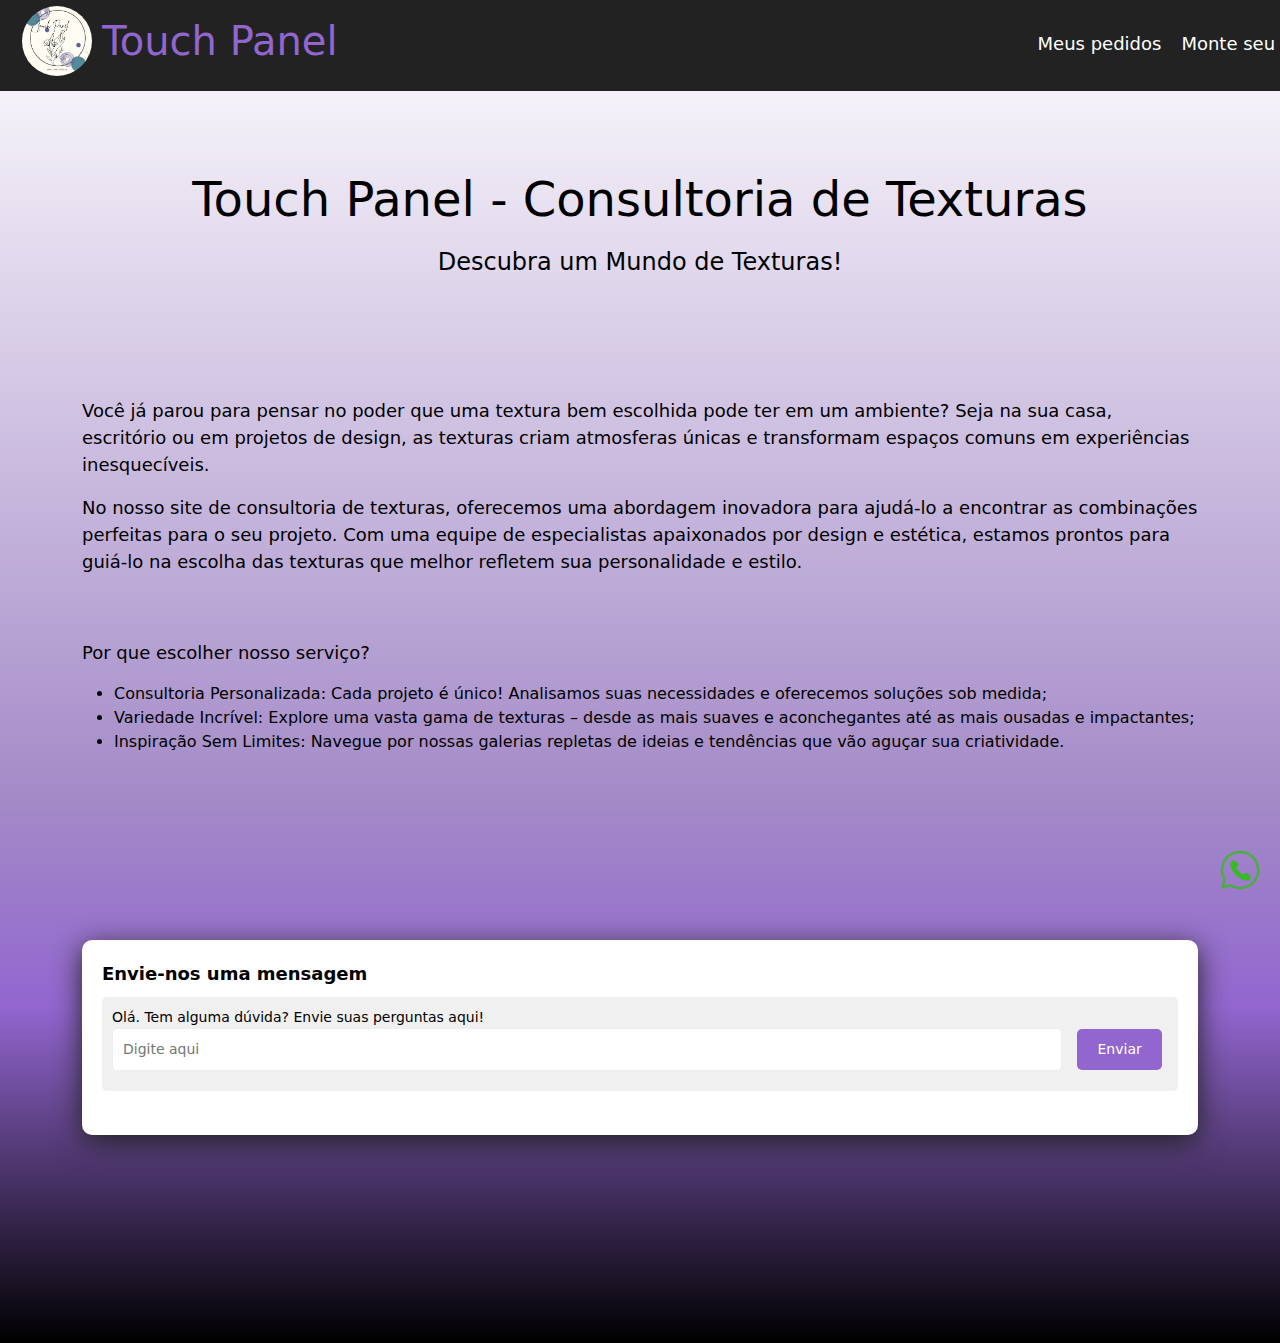
==== commit eb139bb9: "Atualização 10/10 2.0" ====
--- a/index.html
+++ b/index.html
@@ -104,110 +104,4 @@
     </footer>
 </body>
 
-</html><!DOCTYPE html>
-<html lang="en">
-
-<head>
-    <meta charset="UTF-8">
-    <meta http-equiv="X-UA-Compatible" content="IE=edge">
-    <meta name="viewport" content="width=device-width, initial-scale=1.0">
-    <title>Touch Panel</title>
-    <link rel="stylesheet" href="style.css">
-    <script src="script.js"></script>
-    <script src="https://cdn.jsdelivr.net/npm/@popperjs/core@2.11.8/dist/umd/popper.min.js"
-        integrity="sha384-I7E8VVD/ismYTF4hNIPjVp/Zjvgyol6VFvRkX/vR+Vc4jQkC+hVqc2pM8ODewa9r"
-        crossorigin="anonymous"></script>
-    <script src="https://cdn.jsdelivr.net/npm/bootstrap@5.3.3/dist/js/bootstrap.min.js"
-        integrity="sha384-0pUGZvbkm6XF6gxjEnlmuGrJXVbNuzT9qBBavbLwCsOGabYfZo0T0to5eqruptLy"
-        crossorigin="anonymous"></script>
-    <link href="https://cdn.jsdelivr.net/npm/bootstrap@5.3.3/dist/css/bootstrap.min.css" rel="stylesheet"
-        integrity="sha384-QWTKZyjpPEjISv5WaRU9OFeRpok6YctnYmDr5pNlyT2bRjXh0JMhjY6hW+ALEwIH" crossorigin="anonymous">
-</head>
-
-<body>
-    <header>
-        <div class="conteiner">
-            <navbar>
-                <button class="menu-btn">
-                    <span class="menu-icon"></span>
-                </button>
-                <div class="menu">
-                    <ul>
-                        <li><a href="">Meus pedidos</a></li>
-                        <li><a href="">Monte seu painel</a></li>
-                        <li><a href="velas.html">Velas</a></li>
-                        <li><a href="">Feedback</a></li>
-                        <li id="login"><a href="">Entrar</a></li>
-                        <li id="login"><a href="">Cadastrar</a></li>
-                    </ul>
-                </div>
-            </navbar>
-            <div class="site-branding">
-                <h1><a href="index.html"><img src="Imagens/Logo.jpeg" alt="Touch Panel" id="logo">Touch Panel</a></h1>
-            </div>
-            <nav>
-                <ul class="menu-princ">
-                    <li><a href="#" id="pedidos">Meus pedidos</a></li>
-                    <li><a href="#" id="painel">Monte seu painel</a></li>
-                    <li><a href="velas.html" id="velas">Velas</a></li>
-                    <li><a href="#" id="feedback">Feedback</a></li>
-                    <li><a href="#" id="login">Entrar</a></li>
-                    <li><a href="#" id="cadastrar" class="cta">Cadastrar</a></li>
-                </ul>
-            </nav>
-        </div>
-    </header>
-    <main>
-        <section class="hero">
-            <div class="container">
-                <h2>Touch Panel - Consultoria de Texturas</h2>
-                <h3>Descubra um Mundo de Texturas!</h3>
-            </div>
-        </section>
-
-        <div class="container texto">
-            <p>Você já parou para pensar no poder que uma textura bem escolhida pode ter em um ambiente? Seja na sua
-                casa, escritório ou em projetos de design, as texturas criam atmosferas únicas e transformam espaços
-                comuns em experiências inesquecíveis.</p>
-            <p>No nosso site de consultoria de texturas, oferecemos uma abordagem inovadora para ajudá-lo a encontrar as
-                combinações perfeitas para o seu projeto. Com uma equipe de especialistas apaixonados por design e
-                estética, estamos prontos para guiá-lo na escolha das texturas que melhor refletem sua personalidade e
-                estilo.</p>
-            <br />
-            <br />
-            <p>
-                Por que escolher nosso serviço?
-            <ul>
-                <li>Consultoria Personalizada: Cada projeto é único! Analisamos suas necessidades e oferecemos soluções
-                    sob medida;</li>
-                <li>Variedade Incrível: Explore uma vasta gama de texturas – desde as mais suaves e aconchegantes até as
-                    mais ousadas e impactantes;</li>
-                <li>Inspiração Sem Limites: Navegue por nossas galerias repletas de ideias e tendências que vão aguçar
-                    sua criatividade.</li>
-            </ul>
-            </p>
-        </div>
-        <section class="contact">
-            <div class="container">
-                <div class="chat-box">
-                    <span>Envie-nos uma mensagem</span>
-                    <div class="chat-message">
-                        <p>Olá. Tem alguma dúvida? Envie suas perguntas aqui!</p>
-                        <input type="text" placeholder="Digite aqui">
-                        <button>Enviar</button>
-                    </div>
-                    <br />
-                </div>
-            </div>
-        </section>
-        <a href="https://web.whatsapp.com/" class="whatsapp"><img src="Imagens/whatsapp.png" alt="Whatsapp"></a>
-    </main>
-
-    <footer>
-        <div class="container">
-            <p>&copy; 2024 Touch Panel. Todos os direitos reservados.</p>
-        </div>
-    </footer>
-</body>
-
 </html>